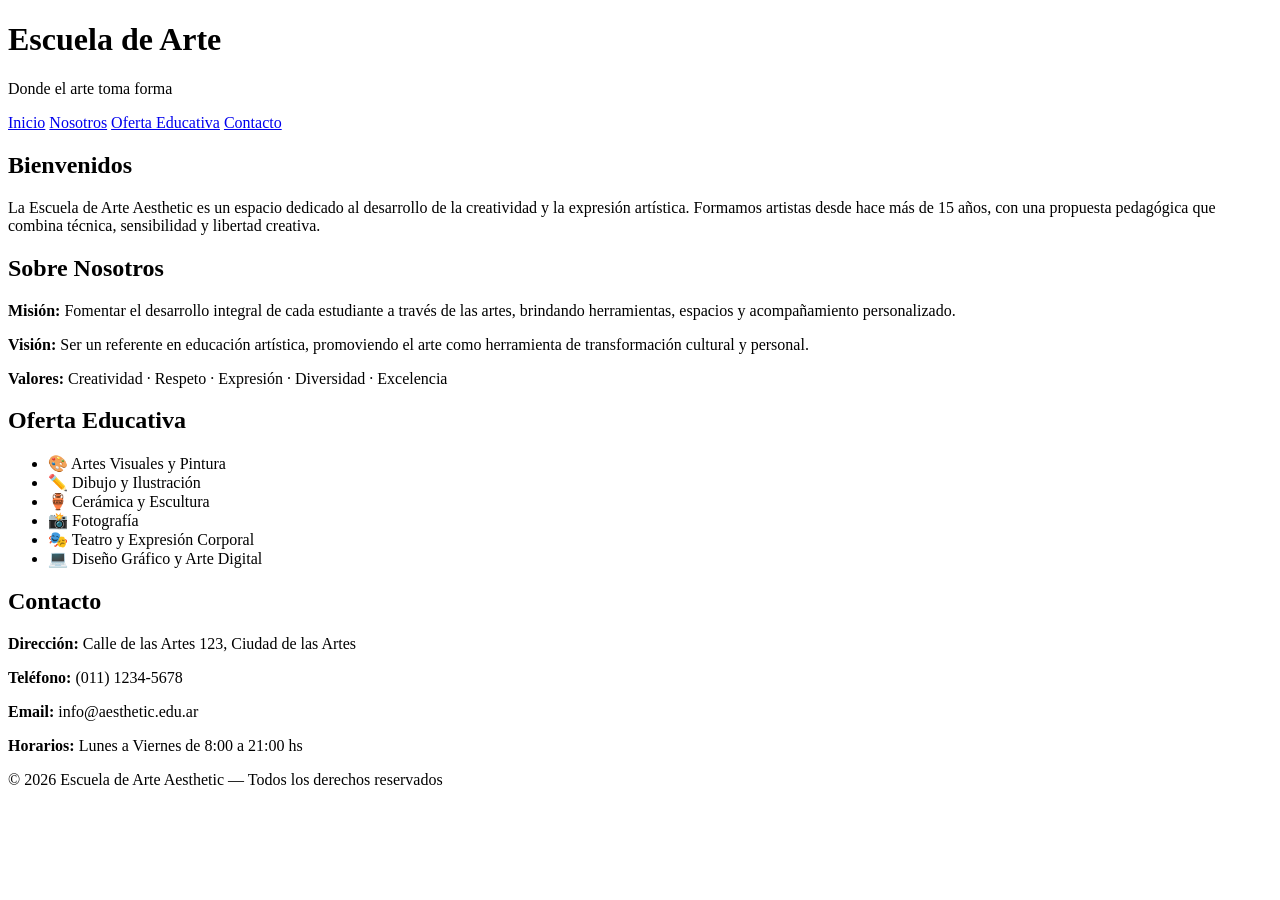
==== index.html @ 1c2e7465 "Create index.html" ====
<!DOCTYPE html>
<html lang="es">
<head>
    <meta charset="UTF-8">
    <meta name="viewport" content="width=device-width, initial-scale=1.0">
    <title>Escuela de Arte Aesthetic</title>
    <link rel="stylesheet" href="word.css">
</head>
<body>

    <header>
        <h1> Escuela de Arte </h1>
        <p class="subtitulo">Donde el arte toma forma</p>
    </header>

    <nav>
        <a href="#inicio">Inicio</a>
        <a href="#nosotros">Nosotros</a>
        <a href="#oferta">Oferta Educativa</a>
        <a href="#contacto">Contacto</a>
    </nav>

    <main>
        <section id="inicio" class="seccion-bienvenida">
            <h2>Bienvenidos</h2>
            <p>La Escuela de Arte Aesthetic es un espacio dedicado al desarrollo de la creatividad y la expresión artística. Formamos artistas desde hace más de 15 años, con una propuesta pedagógica que combina técnica, sensibilidad y libertad creativa.</p>
        </section>

        <section id="nosotros">
            <h2>Sobre Nosotros</h2>
            <p><strong>Misión:</strong> Fomentar el desarrollo integral de cada estudiante a través de las artes, brindando herramientas, espacios y acompañamiento personalizado.</p>
            <p><strong>Visión:</strong> Ser un referente en educación artística, promoviendo el arte como herramienta de transformación cultural y personal.</p>
            <p><strong>Valores:</strong> Creatividad · Respeto · Expresión · Diversidad · Excelencia</p>
        </section>

        <section id="oferta">
            <h2>Oferta Educativa</h2>
            <ul>
                <li>🎨 Artes Visuales y Pintura</li>
                <li>✏️ Dibujo y Ilustración</li>
                <li>🏺 Cerámica y Escultura</li>
                <li>📸 Fotografía</li>
                <li>🎭 Teatro y Expresión Corporal</li>
                <li>💻 Diseño Gráfico y Arte Digital</li>
            </ul>
        </section>

        <section id="contacto">
            <h2>Contacto</h2>
            <p><strong>Dirección:</strong> Calle de las Artes 123, Ciudad de las Artes</p>
            <p><strong>Teléfono:</strong> (011) 1234-5678</p>
            <p><strong>Email:</strong> info@aesthetic.edu.ar</p>
            <p><strong>Horarios:</strong> Lunes a Viernes de 8:00 a 21:00 hs</p>
        </section>
    </main>

    <footer>
        <p>&copy; 2026 Escuela de Arte Aesthetic — Todos los derechos reservados</p>
    </footer>

</body>
</html>
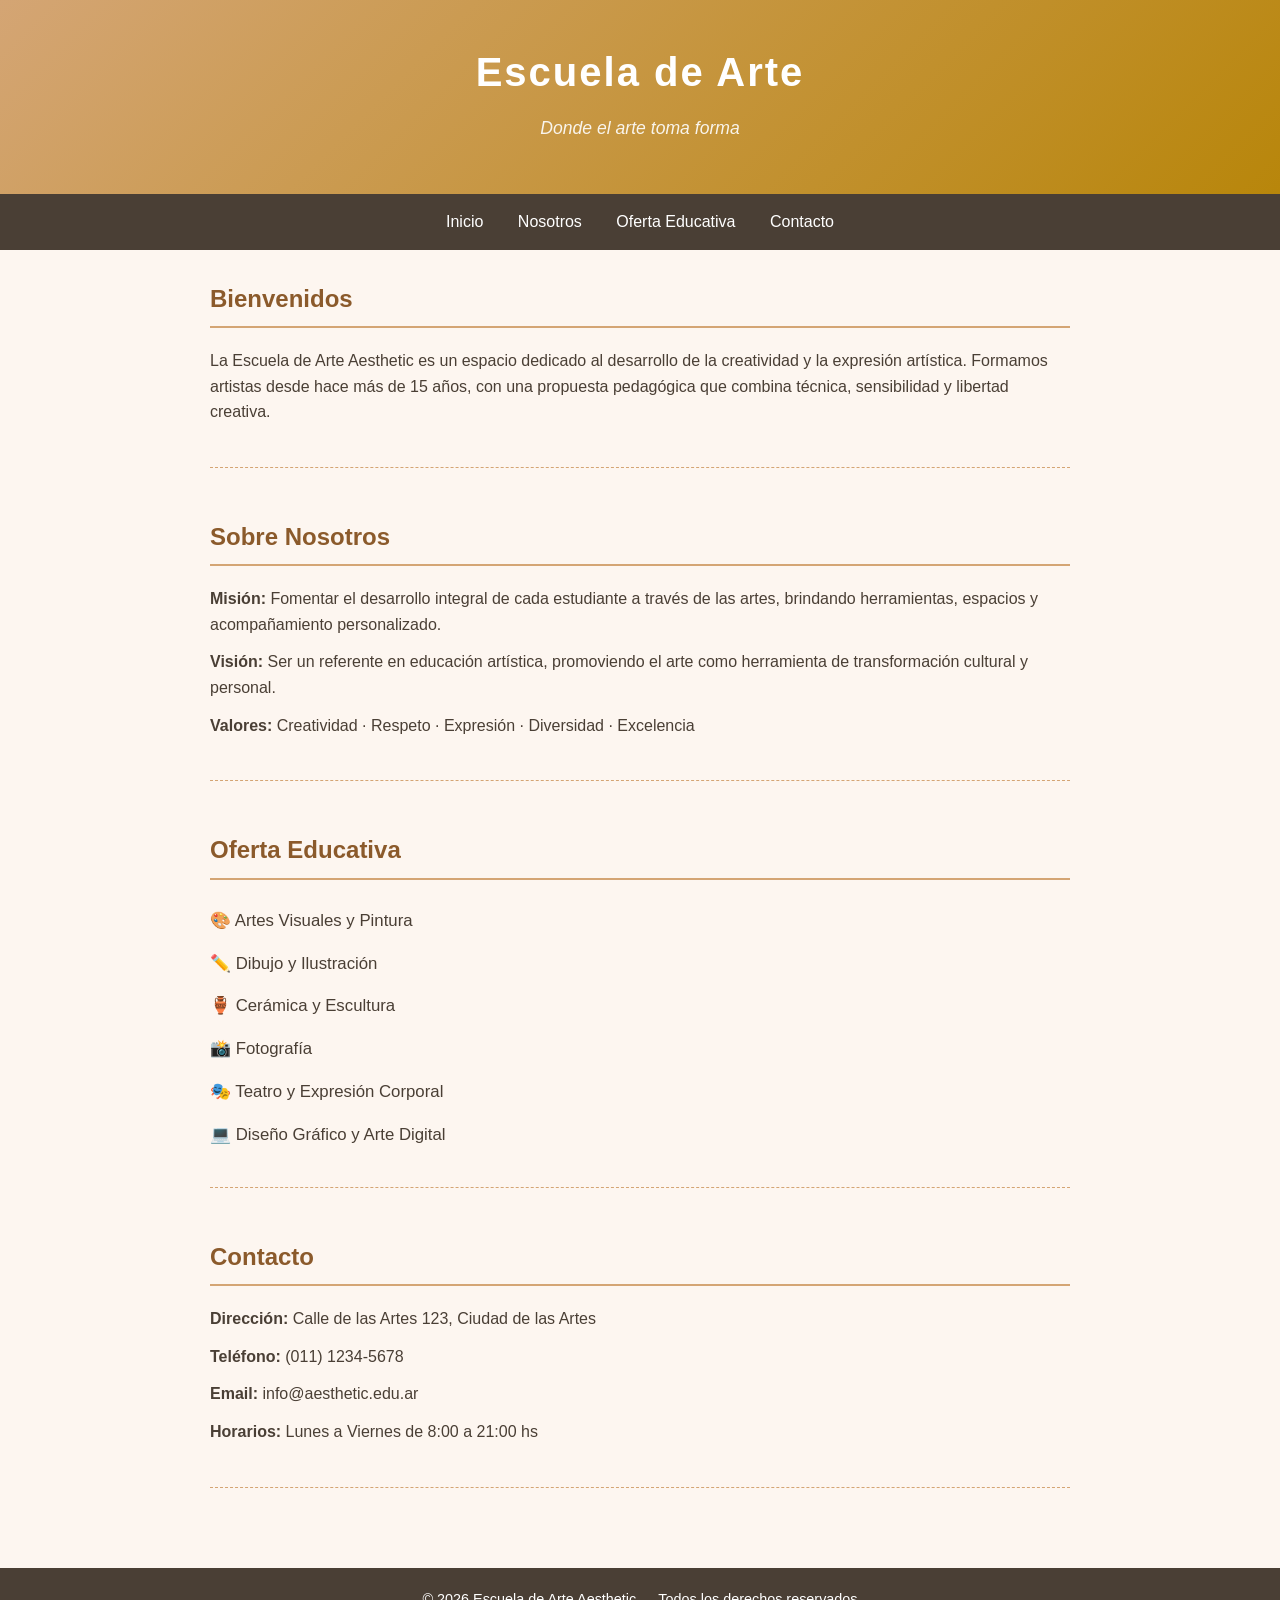
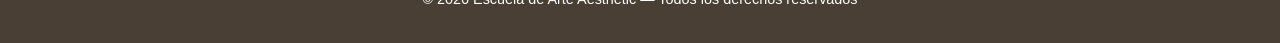
==== commit b56dc8ac: "Update and rename Jija.html to index.html" ====
--- a/index.html
+++ b/index.html
@@ -4,7 +4,7 @@
     <meta charset="UTF-8">
     <meta name="viewport" content="width=device-width, initial-scale=1.0">
     <title>Escuela de Arte Aesthetic</title>
-    <link rel="stylesheet" href="word.css">
+    <link rel="stylesheet" href="Styles.css">
 </head>
 <body>
 
--- a/Styles.css
+++ b/Styles.css
@@ -0,0 +1,103 @@
+* {
+    margin: 0;
+    padding: 0;
+    box-sizing: border-box;
+    font-family: 'Segoe UI', Tahoma, Geneva, Verdana, sans-serif;
+}
+
+body {
+    background-color: #fdf6f0;
+    color: #4a3f35;
+    line-height: 1.6;
+}
+
+header {
+    background: linear-gradient(135deg, #d4a574, #b8860b);
+    color: white;
+    text-align: center;
+    padding: 40px 20px;
+}
+
+header h1 {
+    font-size: 2.5rem;
+    margin-bottom: 10px;
+    letter-spacing: 2px;
+}
+
+.subtitulo {
+    font-style: italic;
+    font-size: 1.1rem;
+    opacity: 0.9;
+}
+
+nav {
+    background-color: #4a3f35;
+    text-align: center;
+    padding: 15px;
+    position: sticky;
+    top: 0;
+}
+
+nav a {
+    color: white;
+    text-decoration: none;
+    margin: 0 15px;
+    font-weight: 500;
+    transition: color 0.3s ease;
+}
+
+nav a:hover {
+    color: #f0c890;
+}
+
+main {
+    max-width: 900px;
+    margin: 0 auto;
+    padding: 30px 20px;
+}
+
+section {
+    margin-bottom: 50px;
+    padding-bottom: 30px;
+    border-bottom: 1px dashed #d4a574;
+}
+
+h2 {
+    color: #8b5a2b;
+    margin-bottom: 20px;
+    border-bottom: 2px solid #d4a574;
+    padding-bottom: 8px;
+}
+
+p {
+    margin-bottom: 12px;
+}
+
+ul {
+    list-style: none;
+    padding-left: 0;
+}
+
+ul li {
+    padding: 8px 0;
+    font-size: 1.05rem;
+}
+
+footer {
+    background-color: #4a3f35;
+    color: white;
+    text-align: center;
+    padding: 20px;
+    font-size: 0.9rem;
+}
+
+@media (max-width: 600px) {
+    nav a {
+        display: inline-block;
+        margin: 8px 10px;
+    }
+
+    header h1 {
+        font-size: 1.8rem;
+    }
+}
